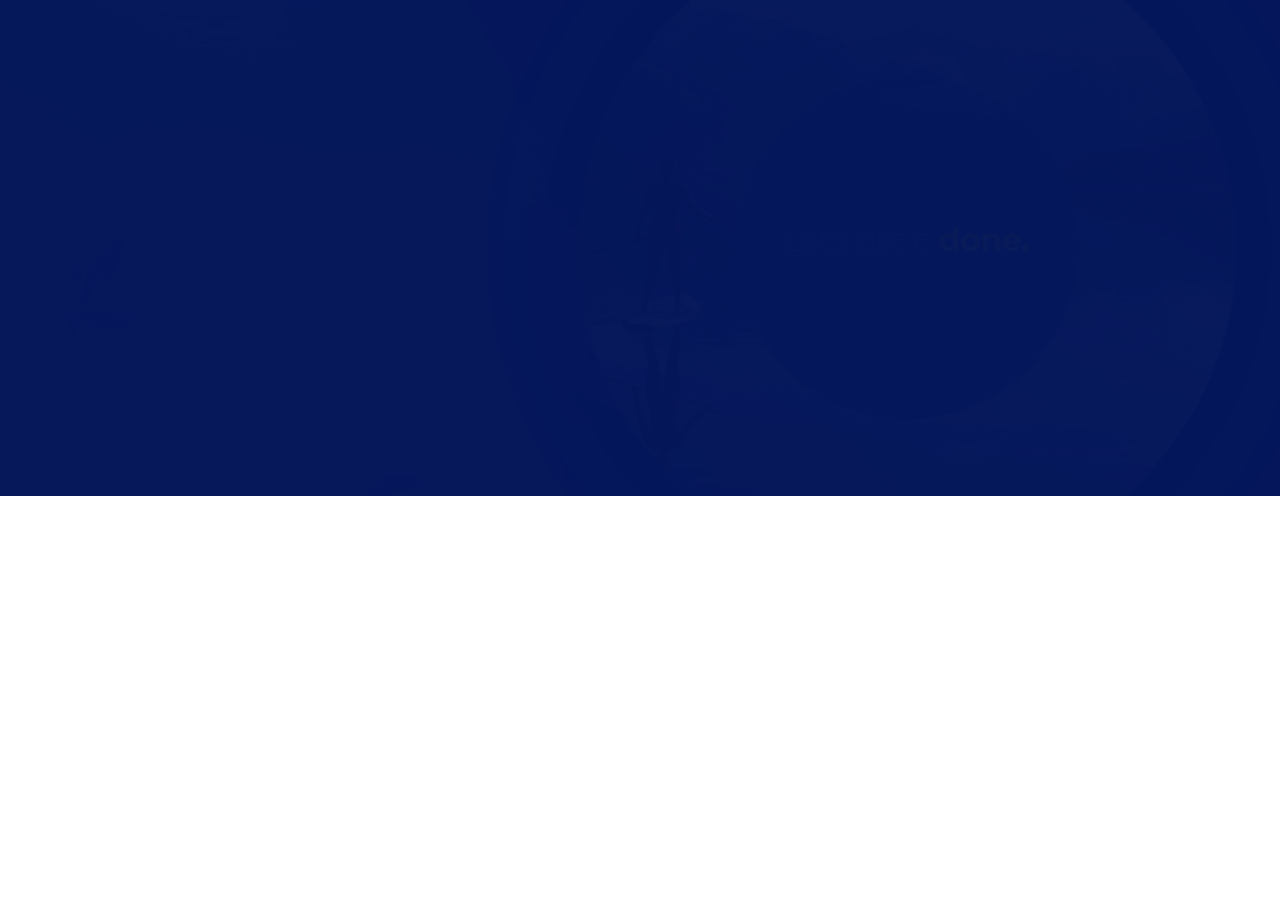
==== about_slider.html @ 2b71dadb "refactor(about): added about slider" ====
<!DOCTYPE html>
	<!--[if lt IE 7]>      <html class="no-js lt-ie9 lt-ie8 lt-ie7"> <![endif]-->
	<!--[if IE 7]>         <html class="no-js lt-ie9 lt-ie8"> <![endif]-->
	<!--[if IE 8]>         <html class="no-js lt-ie9"> <![endif]-->
	<!--[if gt IE 8]><!--> <html class="no-js"> <!--<![endif]-->

	<head>
		<meta charset="utf-8">
		<meta http-equiv="X-UA-Compatible" content="IE=edge">
		<title>About - Slider Revolution</title>
		<meta name="description" content="Slider Revolution Example" />
		<meta name="keywords" content="fullscreen image, grid layout, flexbox grid, transition" />
		<meta name="author" content="ThemePunch" />
		<meta name="viewport" content="width=device-width, initial-scale=1">

		<!-- LOAD JQUERY LIBRARY -->
		<script type="text/javascript" src="https://ajax.googleapis.com/ajax/libs/jquery/1.11.1/jquery.js"></script>

                <!-- LOADING FONTS AND ICONS -->
        <link href="http://fonts.googleapis.com/css?family=Montserrat:800%2C200%2C400%2C600" rel="stylesheet" property="stylesheet" type="text/css" media="all">


		<link rel="stylesheet" type="text/css" href="fonts/pe-icon-7-stroke/css/pe-icon-7-stroke.css">
		<link rel="stylesheet" type="text/css" href="fonts/font-awesome/css/font-awesome.css">

		<!-- REVOLUTION STYLE SHEETS -->
		<link rel="stylesheet" type="text/css" href="css/settings.css">
		<!-- REVOLUTION LAYERS STYLES -->
<style></style>
<style type="text/css">	#rev_slider_5_1_wrapper .tp-loader.spinner2{ background-color: #FFFFFF !important; } </style>

        <!-- ADD-ONS CSS FILES -->
        
        <!-- ADD-ONS JS FILES -->
        
        <!-- REVOLUTION JS FILES -->
		<script type="text/javascript" src="js/jquery.themepunch.tools.min.js"></script>
		<script type="text/javascript" src="js/jquery.themepunch.revolution.min.js"></script>

        
        <!-- SLIDER REVOLUTION 5.0 EXTENSIONS  (Load Extensions only on Local File Systems !  The following part can be removed on Server for On Demand Loading) -->
		<script type="text/javascript" src="js/extensions/revolution.extension.actions.min.js"></script>
		<script type="text/javascript" src="js/extensions/revolution.extension.carousel.min.js"></script>
		<script type="text/javascript" src="js/extensions/revolution.extension.kenburn.min.js"></script>
		<script type="text/javascript" src="js/extensions/revolution.extension.layeranimation.min.js"></script>
		<script type="text/javascript" src="js/extensions/revolution.extension.migration.min.js"></script>
		<script type="text/javascript" src="js/extensions/revolution.extension.navigation.min.js"></script>
		<script type="text/javascript" src="js/extensions/revolution.extension.parallax.min.js"></script>
		<script type="text/javascript" src="js/extensions/revolution.extension.slideanims.min.js"></script>
		<script type="text/javascript" src="js/extensions/revolution.extension.video.min.js"></script>


        <script type="text/javascript">function setREVStartSize(e){                                    
			try{ e.c=jQuery(e.c);var i=jQuery(window).width(),t=9999,r=0,n=0,l=0,f=0,s=0,h=0;
				if(e.responsiveLevels&&(jQuery.each(e.responsiveLevels,function(e,f){f>i&&(t=r=f,l=e),i>f&&f>r&&(r=f,n=e)}),t>r&&(l=n)),f=e.gridheight[l]||e.gridheight[0]||e.gridheight,s=e.gridwidth[l]||e.gridwidth[0]||e.gridwidth,h=i/s,h=h>1?1:h,f=Math.round(h*f),"fullscreen"==e.sliderLayout){var u=(e.c.width(),jQuery(window).height());if(void 0!=e.fullScreenOffsetContainer){var c=e.fullScreenOffsetContainer.split(",");if (c) jQuery.each(c,function(e,i){u=jQuery(i).length>0?u-jQuery(i).outerHeight(!0):u}),e.fullScreenOffset.split("%").length>1&&void 0!=e.fullScreenOffset&&e.fullScreenOffset.length>0?u-=jQuery(window).height()*parseInt(e.fullScreenOffset,0)/100:void 0!=e.fullScreenOffset&&e.fullScreenOffset.length>0&&(u-=parseInt(e.fullScreenOffset,0))}f=u}else void 0!=e.minHeight&&f<e.minHeight&&(f=e.minHeight);e.c.closest(".rev_slider_wrapper").css({height:f})                    
			}catch(d){console.log("Failure at Presize of Slider:"+d)}                        
		};</script>
	</head>

	<body style="margin: 0; padding: 0">
			

<div id="rev_slider_5_1_wrapper" class="rev_slider_wrapper fullwidthbanner-container" data-alias="about" data-source="gallery" style="margin:0px auto;background:#061556;padding:0px;margin-top:0px;margin-bottom:0px;">
<!-- START REVOLUTION SLIDER 5.4.8.1 fullwidth mode -->
	<div id="rev_slider_5_1" class="rev_slider fullwidthabanner" style="display:none;" data-version="5.4.8.1">
<ul>	<!-- SLIDE  -->
    <li data-index="rs-31" data-transition="fade" data-slotamount="default" data-hideafterloop="0" data-hideslideonmobile="off"  data-easein="default" data-easeout="default" data-masterspeed="default"  data-delay="8710"  data-rotate="0"  data-saveperformance="off"  data-title="Slide" data-param1="" data-param2="" data-param3="" data-param4="" data-param5="" data-param6="" data-param7="" data-param8="" data-param9="" data-param10="" data-description="">
		<!-- MAIN IMAGE -->
        <img src="assets/1d2ef-BlueBackground_02.jpg"  alt=""  data-bgposition="center center" data-bgfit="cover" data-bgrepeat="no-repeat" class="rev-slidebg" data-no-retina>
		<!-- LAYERS -->

		<!-- LAYER NR. 1 -->
		<div class="tp-caption  " 
			 id="slide-31-layer-13" 
			 data-x="right" data-hoffset="-260" 
			 data-y="center" data-voffset="" 
						data-width="['none','none','none','none']"
			data-height="['none','none','none','none']"
 
            data-type="image" 
			data-basealign="slide" 
			data-responsive_offset="on" 
			data-responsive="off"
            data-frames='[{"delay":10,"speed":1500,"frame":"0","from":"z:0;rX:0;rY:0;rZ:0;sX:0.9;sY:0.9;skX:0;skY:0;opacity:0;","to":"o:1;","ease":"Power3.easeInOut"},{"delay":"wait","speed":300,"frame":"999","to":"opacity:0;","ease":"Power3.easeInOut"}]'
            data-textAlign="['inherit','inherit','inherit','inherit']"
            data-paddingtop="[0,0,0,0]"
            data-paddingright="[0,0,0,0]"
            data-paddingbottom="[0,0,0,0]"
            data-paddingleft="[0,0,0,0]"

            style="z-index: 5;"><img src="assets/0f2c6-Slider_ContentAbout01.png" alt="" data-ww="90%" data-hh="auto" data-no-retina> </div>

		<!-- LAYER NR. 2 -->
		<p class="tp-caption  " 
			 id="slide-31-layer-1" 
			 data-x="86" 
			 data-y="center" data-voffset="-70" 
						data-width="['725','407','380','560']"
			data-height="['auto','auto','auto','auto']"
 
            data-type="text" 
			data-responsive_offset="on" 

            data-frames='[{"delay":810,"speed":600,"frame":"0","from":"x:-50px;opacity:0;","to":"o:1;","ease":"Power3.easeInOut"},{"delay":"wait","speed":300,"frame":"999","to":"opacity:0;","ease":"Power3.easeInOut"}]'
            data-textAlign="['left','left','left','left']"
            data-paddingtop="[0,0,0,0]"
            data-paddingright="[0,0,0,0]"
            data-paddingbottom="[0,0,0,0]"
            data-paddingleft="[0,0,0,0]"

            style="z-index: 6; min-width: 725px; max-width: 725px; white-space: normal; font-size: 65px; line-height: 80px; font-weight: 800; color: #ffffff; letter-spacing: -3px;font-family:Montserrat;">About us </p>

		<!-- LAYER NR. 3 -->
		<p class="tp-caption  " 
			 id="slide-31-layer-7" 
			 data-x="87" 
			 data-y="center" data-voffset="70" 
						data-width="['632','407','316','394']"
			data-height="['114','auto','auto','auto']"
 
            data-type="text" 
			data-responsive_offset="on" 

            data-frames='[{"delay":1020,"speed":600,"frame":"0","from":"x:-50px;opacity:0;","to":"o:1;","ease":"Power3.easeInOut"},{"delay":"wait","speed":300,"frame":"999","to":"opacity:0;","ease":"Power3.easeInOut"}]'
            data-textAlign="['left','left','left','left']"
            data-paddingtop="[0,0,0,0]"
            data-paddingright="[0,0,0,0]"
            data-paddingbottom="[0,0,0,0]"
            data-paddingleft="[0,0,0,0]"

            style="z-index: 7; min-width: 632px; max-width: 632px; max-width: 114px; max-width: 114px; white-space: normal; font-size: 30px; line-height: 38px; font-weight: 400; color: #ffffff; letter-spacing: -1px;font-family:Montserrat;">We’re a leading second tier bank and a subsidiary of The Bidvest Group Limited.  </p>

		<!-- LAYER NR. 4 -->
		<div class="tp-caption tp-shape tp-shapewrapper  tp-resizeme" 
			 id="slide-31-layer-9" 
			 data-x="89" 
			 data-y="center" data-voffset="134" 
						data-width="['60']"
			data-height="['4']"
 
            data-type="shape" 
			data-responsive_offset="on" 

            data-frames='[{"delay":850,"speed":300,"frame":"0","from":"opacity:0;","to":"o:1;","ease":"Power3.easeInOut"},{"delay":"wait","speed":300,"frame":"999","to":"opacity:0;","ease":"Power3.easeInOut"}]'
            data-textAlign="['inherit','inherit','inherit','inherit']"
            data-paddingtop="[0,0,0,0]"
            data-paddingright="[0,0,0,0]"
            data-paddingbottom="[0,0,0,0]"
            data-paddingleft="[0,0,0,0]"

            style="z-index: 8;background-color:rgb(255,255,255);border-radius:5px 5px 5px 5px;"> </div>

		<!-- LAYER NR. 5 -->
		<p class="tp-caption  " 
			 id="slide-31-layer-10" 
			 data-x="89" 
			 data-y="center" data-voffset="227" 
						data-width="['542','407','316','394']"
			data-height="['112','auto','auto','auto']"
 
            data-type="text" 
			data-responsive_offset="on" 

            data-frames='[{"delay":1360,"speed":600,"frame":"0","from":"x:-50px;opacity:0;","to":"o:1;","ease":"Power3.easeInOut"},{"delay":"wait","speed":300,"frame":"999","to":"opacity:0;","ease":"Power3.easeInOut"}]'
            data-textAlign="['left','left','left','left']"
            data-paddingtop="[0,0,0,0]"
            data-paddingright="[0,0,0,0]"
            data-paddingbottom="[0,0,0,0]"
            data-paddingleft="[0,0,0,0]"

            style="z-index: 9; min-width: 542px; max-width: 542px; max-width: 112px; max-width: 112px; white-space: normal; font-size: 16px; line-height: 30px; font-weight: 600; color: rgba(255,255,255,0.49); letter-spacing: -1px;font-family:Montserrat;">Our strategy includes diversifying a historically forex and fleet focused customer base to one of business and personal banking services. </p>
	</li>
</ul>
<div class="tp-bannertimer tp-bottom" style="height: 5px; background: rgba(255,255,255,0.19);"></div>	</div>
</div><!-- END REVOLUTION SLIDER -->
		<script type="text/javascript">
			            var revapi5,
			tpj;
(function() {
    if (!/loaded|interactive|complete/.test(document.readyState)) document.addEventListener("DOMContentLoaded",onLoad); else onLoad();

    function onLoad() {
        if (tpj===undefined) { tpj = jQuery; if("off" == "on") tpj.noConflict();}
				if(tpj("#rev_slider_5_1").revolution == undefined){
					revslider_showDoubleJqueryError("#rev_slider_5_1");
				}else{
					revapi5 = tpj("#rev_slider_5_1").show().revolution({
						sliderType:"standard",
jsFileLocation:"//localhost/bidvest_dev/revslider-standalone/revslider/public/assets/js/",
						sliderLayout:"fullwidth",
						dottedOverlay:"none",
						delay:9000,
						navigation: {
							onHoverStop:"off",
						},
						visibilityLevels:[1240,1024,778,480],
						gridwidth:1728,
						gridheight:670,
						lazyType:"none",
						shadow:0,
						spinner:"spinner2",
						stopLoop:"off",
						stopAfterLoops:-1,
						stopAtSlide:-1,
						shuffle:"off",
						autoHeight:"off",
						hideThumbsOnMobile:"off",
						hideSliderAtLimit:0,
						hideCaptionAtLimit:0,
						hideAllCaptionAtLilmit:0,
						debugMode:false,
						fallbacks: {
							simplifyAll:"off",
							nextSlideOnWindowFocus:"off",
							disableFocusListener:false,
						}
					});
    }; /* END OF revapi call */
     }; /* END OF ON LOAD FUNCTION */
}()); /* END OF WRAPPING FUNCTION */
		</script>
		

	    </body>
</html>
---- fonts/pe-icon-7-stroke/css/pe-icon-7-stroke.css ----
@font-face {
	font-family: 'Pe-icon-7-stroke';
	src:url('../fonts/Pe-icon-7-stroke.eot?d7yf1v');
	src:url('../fonts/Pe-icon-7-stroke.eot?#iefixd7yf1v') format('embedded-opentype'),
		url('../fonts/Pe-icon-7-stroke.woff?d7yf1v') format('woff'),
		url('../fonts/Pe-icon-7-stroke.ttf?d7yf1v') format('truetype'),
		url('../fonts/Pe-icon-7-stroke.svg?d7yf1v#Pe-icon-7-stroke') format('svg');
	font-weight: normal;
	font-style: normal;
}

[class^="pe-7s-"], [class*=" pe-7s-"] {
	display: inline-block;
	font-family: 'Pe-icon-7-stroke';
	speak: none;
	font-style: normal;
	font-weight: normal;
	font-variant: normal;
	text-transform: none;
	line-height: 1;

	/* Better Font Rendering =========== */
	-webkit-font-smoothing: antialiased;
	-moz-osx-font-smoothing: grayscale;
}

.pe-7s-album:before {
	content: "\e6aa";
}
.pe-7s-arc:before {
	content: "\e6ab";
}
.pe-7s-back-2:before {
	content: "\e6ac";
}
.pe-7s-bandaid:before {
	content: "\e6ad";
}
.pe-7s-car:before {
	content: "\e6ae";
}
.pe-7s-diamond:before {
	content: "\e6af";
}
.pe-7s-door-lock:before {
	content: "\e6b0";
}
.pe-7s-eyedropper:before {
	content: "\e6b1";
}
.pe-7s-female:before {
	content: "\e6b2";
}
.pe-7s-gym:before {
	content: "\e6b3";
}
.pe-7s-hammer:before {
	content: "\e6b4";
}
.pe-7s-headphones:before {
	content: "\e6b5";
}
.pe-7s-helm:before {
	content: "\e6b6";
}
.pe-7s-hourglass:before {
	content: "\e6b7";
}
.pe-7s-leaf:before {
	content: "\e6b8";
}
.pe-7s-magic-wand:before {
	content: "\e6b9";
}
.pe-7s-male:before {
	content: "\e6ba";
}
.pe-7s-map-2:before {
	content: "\e6bb";
}
.pe-7s-next-2:before {
	content: "\e6bc";
}
.pe-7s-paint-bucket:before {
	content: "\e6bd";
}
.pe-7s-pendrive:before {
	content: "\e6be";
}
.pe-7s-photo:before {
	content: "\e6bf";
}
.pe-7s-piggy:before {
	content: "\e6c0";
}
.pe-7s-plugin:before {
	content: "\e6c1";
}
.pe-7s-refresh-2:before {
	content: "\e6c2";
}
.pe-7s-rocket:before {
	content: "\e6c3";
}
.pe-7s-settings:before {
	content: "\e6c4";
}
.pe-7s-shield:before {
	content: "\e6c5";
}
.pe-7s-smile:before {
	content: "\e6c6";
}
.pe-7s-usb:before {
	content: "\e6c7";
}
.pe-7s-vector:before {
	content: "\e6c8";
}
.pe-7s-wine:before {
	content: "\e6c9";
}
.pe-7s-cloud-upload:before {
	content: "\e68a";
}
.pe-7s-cash:before {
	content: "\e68c";
}
.pe-7s-close:before {
	content: "\e680";
}
.pe-7s-bluetooth:before {
	content: "\e68d";
}
.pe-7s-cloud-download:before {
	content: "\e68b";
}
.pe-7s-way:before {
	content: "\e68e";
}
.pe-7s-close-circle:before {
	content: "\e681";
}
.pe-7s-id:before {
	content: "\e68f";
}
.pe-7s-angle-up:before {
	content: "\e682";
}
.pe-7s-wristwatch:before {
	content: "\e690";
}
.pe-7s-angle-up-circle:before {
	content: "\e683";
}
.pe-7s-world:before {
	content: "\e691";
}
.pe-7s-angle-right:before {
	content: "\e684";
}
.pe-7s-volume:before {
	content: "\e692";
}
.pe-7s-angle-right-circle:before {
	content: "\e685";
}
.pe-7s-users:before {
	content: "\e693";
}
.pe-7s-angle-left:before {
	content: "\e686";
}
.pe-7s-user-female:before {
	content: "\e694";
}
.pe-7s-angle-left-circle:before {
	content: "\e687";
}
.pe-7s-up-arrow:before {
	content: "\e695";
}
.pe-7s-angle-down:before {
	content: "\e688";
}
.pe-7s-switch:before {
	content: "\e696";
}
.pe-7s-angle-down-circle:before {
	content: "\e689";
}
.pe-7s-scissors:before {
	content: "\e697";
}
.pe-7s-wallet:before {
	content: "\e600";
}
.pe-7s-safe:before {
	content: "\e698";
}
.pe-7s-volume2:before {
	content: "\e601";
}
.pe-7s-volume1:before {
	content: "\e602";
}
.pe-7s-voicemail:before {
	content: "\e603";
}
.pe-7s-video:before {
	content: "\e604";
}
.pe-7s-user:before {
	content: "\e605";
}
.pe-7s-upload:before {
	content: "\e606";
}
.pe-7s-unlock:before {
	content: "\e607";
}
.pe-7s-umbrella:before {
	content: "\e608";
}
.pe-7s-trash:before {
	content: "\e609";
}
.pe-7s-tools:before {
	content: "\e60a";
}
.pe-7s-timer:before {
	content: "\e60b";
}
.pe-7s-ticket:before {
	content: "\e60c";
}
.pe-7s-target:before {
	content: "\e60d";
}
.pe-7s-sun:before {
	content: "\e60e";
}
.pe-7s-study:before {
	content: "\e60f";
}
.pe-7s-stopwatch:before {
	content: "\e610";
}
.pe-7s-star:before {
	content: "\e611";
}
.pe-7s-speaker:before {
	content: "\e612";
}
.pe-7s-signal:before {
	content: "\e613";
}
.pe-7s-shuffle:before {
	content: "\e614";
}
.pe-7s-shopbag:before {
	content: "\e615";
}
.pe-7s-share:before {
	content: "\e616";
}
.pe-7s-server:before {
	content: "\e617";
}
.pe-7s-search:before {
	content: "\e618";
}
.pe-7s-film:before {
	content: "\e6a5";
}
.pe-7s-science:before {
	content: "\e619";
}
.pe-7s-disk:before {
	content: "\e6a6";
}
.pe-7s-ribbon:before {
	content: "\e61a";
}
.pe-7s-repeat:before {
	content: "\e61b";
}
.pe-7s-refresh:before {
	content: "\e61c";
}
.pe-7s-add-user:before {
	content: "\e6a9";
}
.pe-7s-refresh-cloud:before {
	content: "\e61d";
}
.pe-7s-paperclip:before {
	content: "\e69c";
}
.pe-7s-radio:before {
	content: "\e61e";
}
.pe-7s-note2:before {
	content: "\e69d";
}
.pe-7s-print:before {
	content: "\e61f";
}
.pe-7s-network:before {
	content: "\e69e";
}
.pe-7s-prev:before {
	content: "\e620";
}
.pe-7s-mute:before {
	content: "\e69f";
}
.pe-7s-power:before {
	content: "\e621";
}
.pe-7s-medal:before {
	content: "\e6a0";
}
.pe-7s-portfolio:before {
	content: "\e622";
}
.pe-7s-like2:before {
	content: "\e6a1";
}
.pe-7s-plus:before {
	content: "\e623";
}
.pe-7s-left-arrow:before {
	content: "\e6a2";
}
.pe-7s-play:before {
	content: "\e624";
}
.pe-7s-key:before {
	content: "\e6a3";
}
.pe-7s-plane:before {
	content: "\e625";
}
.pe-7s-joy:before {
	content: "\e6a4";
}
.pe-7s-photo-gallery:before {
	content: "\e626";
}
.pe-7s-pin:before {
	content: "\e69b";
}
.pe-7s-phone:before {
	content: "\e627";
}
.pe-7s-plug:before {
	content: "\e69a";
}
.pe-7s-pen:before {
	content: "\e628";
}
.pe-7s-right-arrow:before {
	content: "\e699";
}
.pe-7s-paper-plane:before {
	content: "\e629";
}
.pe-7s-delete-user:before {
	content: "\e6a7";
}
.pe-7s-paint:before {
	content: "\e62a";
}
.pe-7s-bottom-arrow:before {
	content: "\e6a8";
}
.pe-7s-notebook:before {
	content: "\e62b";
}
.pe-7s-note:before {
	content: "\e62c";
}
.pe-7s-next:before {
	content: "\e62d";
}
.pe-7s-news-paper:before {
	content: "\e62e";
}
.pe-7s-musiclist:before {
	content: "\e62f";
}
.pe-7s-music:before {
	content: "\e630";
}
.pe-7s-mouse:before {
	content: "\e631";
}
.pe-7s-more:before {
	content: "\e632";
}
.pe-7s-moon:before {
	content: "\e633";
}
.pe-7s-monitor:before {
	content: "\e634";
}
.pe-7s-micro:before {
	content: "\e635";
}
.pe-7s-menu:before {
	content: "\e636";
}
.pe-7s-map:before {
	content: "\e637";
}
.pe-7s-map-marker:before {
	content: "\e638";
}
.pe-7s-mail:before {
	content: "\e639";
}
.pe-7s-mail-open:before {
	content: "\e63a";
}
.pe-7s-mail-open-file:before {
	content: "\e63b";
}
.pe-7s-magnet:before {
	content: "\e63c";
}
.pe-7s-loop:before {
	content: "\e63d";
}
.pe-7s-look:before {
	content: "\e63e";
}
.pe-7s-lock:before {
	content: "\e63f";
}
.pe-7s-lintern:before {
	content: "\e640";
}
.pe-7s-link:before {
	content: "\e641";
}
.pe-7s-like:before {
	content: "\e642";
}
.pe-7s-light:before {
	content: "\e643";
}
.pe-7s-less:before {
	content: "\e644";
}
.pe-7s-keypad:before {
	content: "\e645";
}
.pe-7s-junk:before {
	content: "\e646";
}
.pe-7s-info:before {
	content: "\e647";
}
.pe-7s-home:before {
	content: "\e648";
}
.pe-7s-help2:before {
	content: "\e649";
}
.pe-7s-help1:before {
	content: "\e64a";
}
.pe-7s-graph3:before {
	content: "\e64b";
}
.pe-7s-graph2:before {
	content: "\e64c";
}
.pe-7s-graph1:before {
	content: "\e64d";
}
.pe-7s-graph:before {
	content: "\e64e";
}
.pe-7s-global:before {
	content: "\e64f";
}
.pe-7s-gleam:before {
	content: "\e650";
}
.pe-7s-glasses:before {
	content: "\e651";
}
.pe-7s-gift:before {
	content: "\e652";
}
.pe-7s-folder:before {
	content: "\e653";
}
.pe-7s-flag:before {
	content: "\e654";
}
.pe-7s-filter:before {
	content: "\e655";
}
.pe-7s-file:before {
	content: "\e656";
}
.pe-7s-expand1:before {
	content: "\e657";
}
.pe-7s-exapnd2:before {
	content: "\e658";
}
.pe-7s-edit:before {
	content: "\e659";
}
.pe-7s-drop:before {
	content: "\e65a";
}
.pe-7s-drawer:before {
	content: "\e65b";
}
.pe-7s-download:before {
	content: "\e65c";
}
.pe-7s-display2:before {
	content: "\e65d";
}
.pe-7s-display1:before {
	content: "\e65e";
}
.pe-7s-diskette:before {
	content: "\e65f";
}
.pe-7s-date:before {
	content: "\e660";
}
.pe-7s-cup:before {
	content: "\e661";
}
.pe-7s-culture:before {
	content: "\e662";
}
.pe-7s-crop:before {
	content: "\e663";
}
.pe-7s-credit:before {
	content: "\e664";
}
.pe-7s-copy-file:before {
	content: "\e665";
}
.pe-7s-config:before {
	content: "\e666";
}
.pe-7s-compass:before {
	content: "\e667";
}
.pe-7s-comment:before {
	content: "\e668";
}
.pe-7s-coffee:before {
	content: "\e669";
}
.pe-7s-cloud:before {
	content: "\e66a";
}
.pe-7s-clock:before {
	content: "\e66b";
}
.pe-7s-check:before {
	content: "\e66c";
}
.pe-7s-chat:before {
	content: "\e66d";
}
.pe-7s-cart:before {
	content: "\e66e";
}
.pe-7s-camera:before {
	content: "\e66f";
}
.pe-7s-call:before {
	content: "\e670";
}
.pe-7s-calculator:before {
	content: "\e671";
}
.pe-7s-browser:before {
	content: "\e672";
}
.pe-7s-box2:before {
	content: "\e673";
}
.pe-7s-box1:before {
	content: "\e674";
}
.pe-7s-bookmarks:before {
	content: "\e675";
}
.pe-7s-bicycle:before {
	content: "\e676";
}
.pe-7s-bell:before {
	content: "\e677";
}
.pe-7s-battery:before {
	content: "\e678";
}
.pe-7s-ball:before {
	content: "\e679";
}
.pe-7s-back:before {
	content: "\e67a";
}
.pe-7s-attention:before {
	content: "\e67b";
}
.pe-7s-anchor:before {
	content: "\e67c";
}
.pe-7s-albums:before {
	content: "\e67d";
}
.pe-7s-alarm:before {
	content: "\e67e";
}
.pe-7s-airplay:before {
	content: "\e67f";
}
---- css/settings.css ----
/*-----------------------------------------------------------------------------

-	Revolution Slider 5.0 Default Style Settings -

Screen Stylesheet

version:   	5.4.5
date:      	15/05/17
author:		themepunch
email:     	info@themepunch.com
website:   	http://www.themepunch.com
-----------------------------------------------------------------------------*/

#debungcontrolls {
	z-index:100000;
	position:fixed;
	bottom:0px; width:100%;
	height:auto;
	background:rgba(0,0,0,0.6);
	padding:10px;
	box-sizing: border-box;
}

.debugtimeline {
	width:100%;
	height:10px;
	position:relative;
	display:block;
	margin-bottom:3px;	
	display:none;
	white-space: nowrap;	
	box-sizing: border-box;
}

.debugtimeline:hover {
	height:15px;

}

.the_timeline_tester {
	background:#e74c3c;
	position:absolute;
	top:0px;
	left:0px;
	height:100%;
	width:0;	
}

.rs-go-fullscreen {
	position:fixed !important;
	width:100% !important;
	height:100% !important;
	top:0px !important;
	left:0px !important;
	z-index:9999999 !important;
	background:#ffffff !important;
}


.debugtimeline.tl_slide .the_timeline_tester {
	background:#f39c12;	
}

.debugtimeline.tl_frame .the_timeline_tester {
	background:#3498db;	
}

.debugtimline_txt {
	color:#fff;
	font-weight: 400;
	font-size:7px;
	position:absolute;	
	left:10px;
	top:0px;
	white-space: nowrap;
	line-height: 10px;
}


.rtl {	direction: rtl;}
@font-face {
  font-family: 'revicons';
  src: url('../fonts/revicons/revicons.eot?5510888');
  src: url('../fonts/revicons/revicons.eot?5510888#iefix') format('embedded-opentype'),
       url('../fonts/revicons/revicons.woff?5510888') format('woff'),
       url('../fonts/revicons/revicons.ttf?5510888') format('truetype'),
       url('../fonts/revicons/revicons.svg?5510888#revicons') format('svg');
  font-weight: normal;
  font-style: normal;
}

 [class^="revicon-"]:before, [class*=" revicon-"]:before {
  font-family: "revicons";
  font-style: normal;
  font-weight: normal;
  speak: none;
  display: inline-block;
  text-decoration: inherit;
  width: 1em;
  margin-right: .2em;
  text-align: center; 

  /* For safety - reset parent styles, that can break glyph codes*/
  font-variant: normal;
  text-transform: none;

  /* fix buttons height, for twitter bootstrap */
  line-height: 1em;

  /* Animation center compensation - margins should be symmetric */
  /* remove if not needed */
  margin-left: .2em;

  /* you can be more comfortable with increased icons size */
  /* font-size: 120%; */

  /* Uncomment for 3D effect */
  /* text-shadow: 1px 1px 1px rgba(127, 127, 127, 0.3); */
}

.revicon-search-1:before { content: '\e802'; } /* '' */
.revicon-pencil-1:before { content: '\e831'; } /* '' */
.revicon-picture-1:before { content: '\e803'; } /* '' */
.revicon-cancel:before { content: '\e80a'; } /* '' */
.revicon-info-circled:before { content: '\e80f'; } /* '' */
.revicon-trash:before { content: '\e801'; } /* '' */
.revicon-left-dir:before { content: '\e817'; } /* '' */
.revicon-right-dir:before { content: '\e818'; } /* '' */
.revicon-down-open:before { content: '\e83b'; } /* '' */
.revicon-left-open:before { content: '\e819'; } /* '' */
.revicon-right-open:before { content: '\e81a'; } /* '' */
.revicon-angle-left:before { content: '\e820'; } /* '' */
.revicon-angle-right:before { content: '\e81d'; } /* '' */
.revicon-left-big:before { content: '\e81f'; } /* '' */
.revicon-right-big:before { content: '\e81e'; } /* '' */
.revicon-magic:before { content: '\e807'; } /* '' */
.revicon-picture:before { content: '\e800'; } /* '' */
.revicon-export:before { content: '\e80b'; } /* '' */
.revicon-cog:before { content: '\e832'; } /* '' */
.revicon-login:before { content: '\e833'; } /* '' */
.revicon-logout:before { content: '\e834'; } /* '' */
.revicon-video:before { content: '\e805'; } /* '' */
.revicon-arrow-combo:before { content: '\e827'; } /* '' */
.revicon-left-open-1:before { content: '\e82a'; } /* '' */
.revicon-right-open-1:before { content: '\e82b'; } /* '' */
.revicon-left-open-mini:before { content: '\e822'; } /* '' */
.revicon-right-open-mini:before { content: '\e823'; } /* '' */
.revicon-left-open-big:before { content: '\e824'; } /* '' */
.revicon-right-open-big:before { content: '\e825'; } /* '' */
.revicon-left:before { content: '\e836'; } /* '' */
.revicon-right:before { content: '\e826'; } /* '' */
.revicon-ccw:before { content: '\e808'; } /* '' */
.revicon-arrows-ccw:before { content: '\e806'; } /* '' */
.revicon-palette:before { content: '\e829'; } /* '' */
.revicon-list-add:before { content: '\e80c'; } /* '' */
.revicon-doc:before { content: '\e809'; } /* '' */
.revicon-left-open-outline:before { content: '\e82e'; } /* '' */
.revicon-left-open-2:before { content: '\e82c'; } /* '' */
.revicon-right-open-outline:before { content: '\e82f'; } /* '' */
.revicon-right-open-2:before { content: '\e82d'; } /* '' */
.revicon-equalizer:before { content: '\e83a'; } /* '' */
.revicon-layers-alt:before { content: '\e804'; } /* '' */
.revicon-popup:before { content: '\e828'; } /* '' */

							

/******************************
	-	BASIC STYLES		-
******************************/

.rev_slider_wrapper{
	position:relative;
	z-index: 0;
	width:100%;
}

.rev_slider{
	position:relative;
	overflow:visible;
}

.entry-content .rev_slider a,
.rev_slider a { box-shadow: none; }

.tp-overflow-hidden { 	overflow:hidden !important;}
.group_ov_hidden 	{	overflow:hidden}

.tp-simpleresponsive img,
.rev_slider img{
	max-width:none !important;	
	transition: none;
	margin:0px;
	padding:0px;
	border:none;
}

.rev_slider .no-slides-text{
	font-weight:bold;
	text-align:center;
	padding-top:80px;
}

.rev_slider >ul,
.rev_slider_wrapper >ul,
.tp-revslider-mainul >li,
.rev_slider >ul >li,
.rev_slider >ul >li:before,
.tp-revslider-mainul >li:before,
.tp-simpleresponsive >ul,
.tp-simpleresponsive >ul >li,
.tp-simpleresponsive >ul >li:before,
.tp-revslider-mainul >li,
.tp-simpleresponsive >ul >li{
	list-style:none !important;
	position:absolute;	
	margin:0px !important;
	padding:0px !important;
	overflow-x: visible;
	overflow-y: visible;
	list-style-type: none !important;
	background-image:none;
	background-position:0px 0px;
	text-indent: 0em;
	top:0px;left:0px;
}


.tp-revslider-mainul >li,
.rev_slider >ul >li,
.rev_slider >ul >li:before,
.tp-revslider-mainul >li:before,
.tp-simpleresponsive >ul >li,
.tp-simpleresponsive >ul >li:before,
.tp-revslider-mainul >li,
.tp-simpleresponsive >ul >li { 
	visibility:hidden; 
}

.tp-revslider-slidesli,
.tp-revslider-mainul	{	
	padding:0 !important; 
	margin:0 !important; 
	list-style:none !important;
}

.rev_slider li.tp-revslider-slidesli {
    position: absolute !important;
}


.tp-caption .rs-untoggled-content { display:block;}
.tp-caption .rs-toggled-content { display:none;}

.rs-toggle-content-active.tp-caption .rs-toggled-content { display:block;}
.rs-toggle-content-active.tp-caption .rs-untoggled-content { display:none;}

.rev_slider .tp-caption,
.rev_slider .caption 	{ 
	position:relative;  
	visibility:hidden; 
	white-space: nowrap;
	display: block;	
	-webkit-font-smoothing: antialiased !important;
	z-index:1;
}

.rev_slider .tp-caption,
.rev_slider .caption,
.tp-simpleresponsive img {
	-moz-user-select: none;
    -khtml-user-select: none;
    -webkit-user-select: none;
    -o-user-select: none;
}

.rev_slider .tp-mask-wrap .tp-caption,
.rev_slider .tp-mask-wrap *:last-child,
.wpb_text_column .rev_slider .tp-mask-wrap .tp-caption,
.wpb_text_column .rev_slider .tp-mask-wrap *:last-child{
	margin-bottom:0;

}

.tp-svg-layer svg {	width:100%; height:100%;position: relative;vertical-align: top}

	
/* CAROUSEL FUNCTIONS */
.tp-carousel-wrapper {
	cursor:url(openhand.cur), move;
}
.tp-carousel-wrapper.dragged {
	cursor:url(closedhand.cur), move;
}

/* ADDED FOR SLIDELINK MANAGEMENT */
.tp_inner_padding {	
	box-sizing:border-box;	
	max-height:none !important;	
}


.tp-caption.tp-layer-selectable {
	-moz-user-select: all;
	-khtml-user-select: all;
	-webkit-user-select: all;
	-o-user-select: all;	
}

.tp-forcenotvisible,
.tp-hide-revslider,
.tp-caption.tp-hidden-caption,
.tp-parallax-wrap.tp-hidden-caption {	
	visibility:hidden !important; 
	display:none !important
}

.rev_slider embed,
.rev_slider iframe,
.rev_slider object,
.rev_slider audio,
.rev_slider video {
	max-width: none !important
}

.tp-element-background 	{	position:absolute; top:0px;left:0px; width:100%;height:100%;z-index:0;}

.tp-blockmask,
.tp-blockmask_in,
.tp-blockmask_out { position: absolute; top: 0px; left: 0px; width: 100%; height: 100%; background: #fff; z-index: 1000; transform: scaleX(0) scaleY(0);}

.tp-parallax-wrap { transform-style: preserve-3d }

/***********************************************************
	- 	ZONES / GOUP / ROW / COLUMN LAYERS AND HELPERS 	-
***********************************************************/
.rev_row_zone					{	position:absolute; width:100%;left:0px; box-sizing: border-box;min-height:50px; font-size:0px;}

.rev_row_zone_top 				{	top:0px;}
.rev_row_zone_middle 			{	top:50%; transform:translateY(-50%);}
.rev_row_zone_bottom 			{	bottom:0px;}

.rev_column .tp-parallax-wrap  { vertical-align: top }

.rev_slider .tp-caption.rev_row 	{
	display:table;
	position:relative;
	width:100% !important;
	table-layout: fixed;
	box-sizing: border-box;
	vertical-align: top;
	height:auto !important;
	font-size:0px;
}

.rev_column {	
	display: table-cell;
	position: relative;
	vertical-align: top;
	height: auto;
	box-sizing: border-box;	
	font-size:0px;
}

.rev_column_inner {
	box-sizing: border-box;
	display: block;
	position: relative;
	width:100% !important;
	height:auto !important;
	white-space: normal !important;
}

.rev_column_bg {
	width: 100%;
    height: 100%;
    position: absolute;
    top: 0px;
    left: 0px;
    z-index: 0;
    box-sizing: border-box;
    background-clip: content-box;
    border: 0px solid transparent;
}



.rev_column_inner .tp-parallax-wrap,
.rev_column_inner .tp-loop-wrap,
.rev_column_inner .tp-mask-wrap 			{	text-align: inherit; }
.rev_column_inner .tp-mask-wrap 			{	display: inline-block;}


.rev_column_inner .tp-parallax-wrap .tp-loop-wrap,
.rev_column_inner .tp-parallax-wrap .tp-mask-wrap,
.rev_column_inner .tp-parallax-wrap { position: relative !important; left:auto !important; top:auto !important; line-height: 0px;}

.rev_column_inner .tp-parallax-wrap .tp-loop-wrap,
.rev_column_inner .tp-parallax-wrap .tp-mask-wrap,
.rev_column_inner .tp-parallax-wrap,
.rev_column_inner .rev_layer_in_column { vertical-align: top; }

.rev_break_columns { display: block !important }
.rev_break_columns .tp-parallax-wrap.rev_column  { display:block !important; width:100% !important; }


/**********************************************
	-	FULLSCREEN AND FULLWIDHT CONTAINERS	-
**********************************************/


.fullscreen-container {	
	position:relative;
	padding:0;
}


.fullwidthbanner-container{
	position:relative;
	padding:0;
	overflow:hidden;
}

.fullwidthbanner-container .fullwidthabanner{
	width:100%;
	position:relative;
}



/*********************************
	-	SPECIAL TP CAPTIONS -
**********************************/

.tp-static-layers				{	
	position:absolute; z-index:101; top:0px;left:0px;
	/*pointer-events:none;*/

}

/* new static layers position option */
.tp-static-layers-back {	
	z-index:0;
}


.tp-caption .frontcorner		{
	width: 0;
	height: 0;
	border-left: 40px solid transparent;
	border-right: 0px solid transparent;
	border-top: 40px solid #00A8FF;
	position: absolute;left:-40px;top:0px;
}

.tp-caption .backcorner		{
	width: 0;
	height: 0;
	border-left: 0px solid transparent;
	border-right: 40px solid transparent;
	border-bottom: 40px solid #00A8FF;
	position: absolute;right:0px;top:0px;
}

.tp-caption .frontcornertop		{
	width: 0;
	height: 0;
	border-left: 40px solid transparent;
	border-right: 0px solid transparent;
	border-bottom: 40px solid #00A8FF;
	position: absolute;left:-40px;top:0px;
}

.tp-caption .backcornertop		{
	width: 0;
	height: 0;
	border-left: 0px solid transparent;
	border-right: 40px solid transparent;
	border-top: 40px solid #00A8FF;
	position: absolute;right:0px;top:0px;
}
									
.tp-layer-inner-rotation {	
	position: relative !important;
}		


/***********************************************
	-	SPECIAL ALTERNATIVE IMAGE SETTINGS	-
***********************************************/

img.tp-slider-alternative-image	{	
	width:100%; height:auto;
}


/******************************
	-	IE8 HACKS	-
*******************************/
.noFilterClass {
	filter:none !important;
}


/********************************
	-	FULLSCREEN VIDEO	-
*********************************/

.rs-background-video-layer 		{	position: absolute;top:0px;left:0px; width:100%;height:100%;visibility: hidden;z-index: 0;}

.tp-caption.coverscreenvideo	{	width:100%;height:100%;top:0px;left:0px;position:absolute;}
.caption.fullscreenvideo,
.tp-caption.fullscreenvideo		{	left:0px; top:0px; position:absolute;width:100%;height:100%}

.caption.fullscreenvideo iframe,
.caption.fullscreenvideo audio,
.caption.fullscreenvideo video,
.tp-caption.fullscreenvideo iframe,
.tp-caption.fullscreenvideo iframe audio,
.tp-caption.fullscreenvideo iframe video	{ width:100% !important; height:100% !important; display: none}

.fullcoveredvideo audio,
.fullscreenvideo audio
.fullcoveredvideo video,
.fullscreenvideo video				{	background: #000}

.fullcoveredvideo .tp-poster		{	background-position: center center;background-size: cover;width:100%;height:100%;top:0px;left:0px}


.videoisplaying .html5vid .tp-poster	{	display: none}

.tp-video-play-button					{	
	background:#000;
	background:rgba(0,0,0,0.3);										
	border-radius:5px;
	position: absolute;
	top: 50%;
	left: 50%;										
	color: #FFF;
	z-index: 3;
	margin-top: -25px;
	margin-left: -25px;
	line-height: 50px !important;
	text-align: center;
	cursor: pointer;
	width: 50px;
	height:50px;
	box-sizing: border-box;
	
	display: inline-block;	
	vertical-align: top;
	z-index: 4;
	opacity: 0;	
	transition:opacity 300ms ease-out !important;				
}

.tp-hiddenaudio,
.tp-audio-html5 .tp-video-play-button { display:none !important;}
.tp-caption .html5vid					{	width:100% !important; height:100% !important;}									
.tp-video-play-button i 				{	width:50px;height:50px; display:inline-block; text-align: center; vertical-align: top; line-height: 50px !important; font-size: 40px !important;}									
.tp-caption:hover .tp-video-play-button	{	opacity: 1; display:block;}
.tp-caption .tp-revstop					{	display:none; border-left:5px solid #fff !important; border-right:5px solid #fff !important;margin-top:15px !important;line-height: 20px !important;vertical-align: top; font-size:25px !important;}
.videoisplaying .revicon-right-dir		{	display:none}
.videoisplaying .tp-revstop				{	display:inline-block}

.videoisplaying  .tp-video-play-button			{	display:none}


.fullcoveredvideo .tp-video-play-button			{	display:none !important}


.fullscreenvideo .fullscreenvideo audio 		{	object-fit:contain !important;}
.fullscreenvideo .fullscreenvideo video 		{	object-fit:contain !important;}

.fullscreenvideo .fullcoveredvideo audio 		{	object-fit:cover !important;}
.fullscreenvideo .fullcoveredvideo video 		{	object-fit:cover !important;}

.tp-video-controls {
	position: absolute;
	bottom: 0;
	left: 0;
	right: 0;
	padding: 5px;
	opacity: 0;	
	transition: opacity .3s;
	background-image: linear-gradient(to bottom, rgb(0,0,0) 13%, rgb(50,50,50) 100%);		
	display:table;max-width:100%; overflow:hidden;box-sizing:border-box;
}

.tp-caption:hover .tp-video-controls {	opacity: .9;}

.tp-video-button {
	background: rgba(0,0,0,.5);
	border: 0;
	color: #EEE;	
	border-radius: 3px;
	cursor:pointer;
	line-height:12px;
	font-size:12px;
	color:#fff;
	padding:0px;
	margin:0px;
	outline: none;
	}
.tp-video-button:hover 				{	cursor: pointer;}


.tp-video-button-wrap,
.tp-video-seek-bar-wrap,
.tp-video-vol-bar-wrap 				{ 	padding:0px 5px;display:table-cell; vertical-align: middle;}

.tp-video-seek-bar-wrap				{	width:80%}
.tp-video-vol-bar-wrap				{	width:20%}

.tp-volume-bar,
.tp-seek-bar						{	width:100%; cursor: pointer;  outline:none; line-height:12px;margin:0; padding:0;}


.rs-fullvideo-cover					{	width:100%;height:100%;top:0px;left:0px;position: absolute; background:transparent;z-index:5;}


.disabled_lc .tp-video-play-button,
.rs-background-video-layer video::-webkit-media-controls-start-playback-button,
.rs-background-video-layer video::-webkit-media-controls,
.rs-background-video-layer audio::-webkit-media-controls { display:none !important;}
 

.tp-audio-html5 .tp-video-controls {	opacity: 1 !important; visibility: visible !important}

 


/********************************
	-	DOTTED OVERLAYS	-
*********************************/
.tp-dottedoverlay						{	background-repeat:repeat;width:100%;height:100%;position:absolute;top:0px;left:0px;z-index:3}
.tp-dottedoverlay.twoxtwo				{	background:url(../assets/gridtile.png)}
.tp-dottedoverlay.twoxtwowhite			{	background:url(../assets/gridtile_white.png)}
.tp-dottedoverlay.threexthree			{	background:url(../assets/gridtile_3x3.png)}
.tp-dottedoverlay.threexthreewhite		{	background:url(../assets/gridtile_3x3_white.png)}


/******************************
	-	SHADOWS		-
******************************/

.tp-shadowcover	{	width:100%;height:100%;top:0px;left:0px;background: #fff;position: absolute; z-index: -1;}
.tp-shadow1 	{	box-shadow: 0 10px 6px -6px rgba(0,0,0,0.8);}

.tp-shadow2:before, .tp-shadow2:after,
.tp-shadow3:before, .tp-shadow4:after
{
  z-index: -2;
  position: absolute;
  content: "";
  bottom: 10px;
  left: 10px;
  width: 50%;
  top: 85%;
  max-width:300px;
  background: transparent;  
  box-shadow: 0 15px 10px rgba(0,0,0,0.8);
  
  transform: rotate(-3deg);
}

.tp-shadow2:after,
.tp-shadow4:after
{  
  transform: rotate(3deg);
  right: 10px;
  left: auto;
}

.tp-shadow5
{
  	position:relative;        
    box-shadow:0 1px 4px rgba(0, 0, 0, 0.3), 0 0 40px rgba(0, 0, 0, 0.1) inset;
}
.tp-shadow5:before, .tp-shadow5:after
{
	content:"";
    position:absolute; 
    z-index:-2;    
    box-shadow:0 0 25px 0px  rgba(0,0,0,0.6);
    top:30%;
    bottom:0;
    left:20px;
    right:20px;    
    border-radius:100px / 20px;
}

/******************************
	-	BUTTONS	-
*******************************/

.tp-button{
	padding:6px 13px 5px;
	border-radius: 3px;	
	height:30px;
	cursor:pointer;
	color:#fff !important; text-shadow:0px 1px 1px rgba(0, 0, 0, 0.6) !important; font-size:15px; line-height:45px !important;
	font-family: arial, sans-serif; font-weight: bold; letter-spacing: -1px;
	text-decoration:none;
}

.tp-button.big	{	color:#fff; text-shadow:0px 1px 1px rgba(0, 0, 0, 0.6); font-weight:bold; padding:9px 20px; font-size:19px;  line-height:57px !important; }


.purchase:hover,
.tp-button:hover,
.tp-button.big:hover {	background-position:bottom, 15px 11px}

	
/*	BUTTON COLORS	*/

.tp-button.green, .tp-button:hover.green,
.purchase.green, .purchase:hover.green			{ background-color:#21a117;box-shadow:0px 3px 0px 0px #104d0b;}

.tp-button.blue, .tp-button:hover.blue,
.purchase.blue, .purchase:hover.blue			{ background-color:#1d78cb;box-shadow:0px 3px 0px 0px #0f3e68}

.tp-button.red, .tp-button:hover.red,
.purchase.red, .purchase:hover.red				{ background-color:#cb1d1d;box-shadow:0px 3px 0px 0px #7c1212}

.tp-button.orange, .tp-button:hover.orange,
.purchase.orange, .purchase:hover.orange		{ background-color:#ff7700;box-shadow:0px 3px 0px 0px #a34c00}

.tp-button.darkgrey,.tp-button.grey,
.tp-button:hover.darkgrey,.tp-button:hover.grey,
.purchase.darkgrey, .purchase:hover.darkgrey	{ background-color:#555;box-shadow:0px 3px 0px 0px #222}

.tp-button.lightgrey, .tp-button:hover.lightgrey,
.purchase.lightgrey, .purchase:hover.lightgrey	{ background-color:#888;box-shadow:0px 3px 0px 0px #555}



/* TP BUTTONS DESKTOP SIZE */

.rev-btn,
.rev-btn:visited						{ 	outline:none !important; box-shadow:none !important; text-decoration: none !important; line-height: 44px; font-size: 17px; font-weight: 500; padding: 12px 35px; box-sizing:border-box;  font-family: "Roboto", sans-serif;  cursor: pointer;}

.rev-btn.rev-uppercase,
.rev-btn.rev-uppercase:visited			{ 	text-transform: uppercase; letter-spacing: 1px; font-size: 15px; font-weight: 900; }

.rev-btn.rev-withicon i					{ 	font-size: 15px; font-weight: normal; position: relative; top: 0px; transition: all 0.2s ease-out !important; margin-left:10px !important;}

.rev-btn.rev-hiddenicon i				{ 	font-size: 15px; font-weight: normal; position: relative; top: 0px; transition: all 0.2s ease-out !important;  opacity: 0; margin-left:0px !important; width:0px !important;  }
.rev-btn.rev-hiddenicon:hover i			{   opacity: 1 !important; margin-left:10px !important; width:auto !important;}

/* REV BUTTONS MEDIUM */
.rev-btn.rev-medium,
.rev-btn.rev-medium:visited				{	 line-height: 36px; font-size: 14px; padding: 10px 30px; }

.rev-btn.rev-medium.rev-withicon i		{ 	font-size: 14px; top: 0px; }

.rev-btn.rev-medium.rev-hiddenicon i	{ 	font-size: 14px; top: 0px; }


/* REV BUTTONS SMALL */
.rev-btn.rev-small,
.rev-btn.rev-small:visited				{	line-height: 28px; font-size: 12px; padding: 7px 20px; }

.rev-btn.rev-small.rev-withicon i		{	font-size: 12px; top: 0px; }

.rev-btn.rev-small.rev-hiddenicon i		{ 	font-size: 12px; top: 0px; }


/* ROUNDING OPTIONS */
.rev-maxround 							{ 	border-radius: 30px; }
.rev-minround 							{ 	border-radius: 3px; }	


/* BURGER BUTTON */
.rev-burger {
  position: relative;
  width: 60px;
  height: 60px;
  box-sizing: border-box;
  padding: 22px 0 0 14px;
  border-radius: 50%;
  border: 1px solid rgba(51,51,51,0.25);
  -webkit-tap-highlight-color: rgba(0,0,0,0);
  -webkit-tap-highlight-color: transparent;
  cursor: pointer;
}
.rev-burger span {
  display: block;
  width: 30px;
  height: 3px;
  background: #333;
  transition: .7s;
  pointer-events: none;
  transform-style: flat !important;
}
.rev-burger span:nth-child(2) {
  margin: 3px 0;
}

#dialog_addbutton .rev-burger:hover :first-child,
.open .rev-burger :first-child,
.open.rev-burger :first-child {
  transform: translateY(6px) rotate(-45deg);
 
}
#dialog_addbutton .rev-burger:hover :nth-child(2),
.open .rev-burger :nth-child(2),
.open.rev-burger :nth-child(2) {
  transform: rotate(-45deg);
 
  opacity: 0;
}
#dialog_addbutton .rev-burger:hover :last-child,
.open .rev-burger :last-child,
.open.rev-burger :last-child {
  transform: translateY(-6px) rotate(-135deg);
 
}

.rev-burger.revb-white {
  border: 2px solid rgba(255,255,255,0.2);
}
.rev-burger.revb-white span {
  background: #fff;
}
.rev-burger.revb-whitenoborder {
  border: 0;
}
.rev-burger.revb-whitenoborder span {
  background: #fff;
}
.rev-burger.revb-darknoborder {
  border: 0;
}
.rev-burger.revb-darknoborder span {
  background: #333;
}

.rev-burger.revb-whitefull {
  background: #fff;
  border:none;
}

.rev-burger.revb-whitefull span {
	background:#333;
}

.rev-burger.revb-darkfull {
  background: #333;
  border:none;
}

.rev-burger.revb-darkfull span {
	background:#fff;
}


/* SCROLL DOWN BUTTON */

@keyframes rev-ani-mouse {
	0% {opacity: 1;top: 29%;}
	15% {opacity: 1;top: 50%;}
	50% {opacity: 0;top: 50%;}
	100% {opacity: 0;top: 29%;}
}
.rev-scroll-btn {
	display: inline-block;
	position: relative;
	left: 0;
	right: 0;
	text-align: center;
	cursor: pointer;
	width:35px;
	height:55px;	
	box-sizing: border-box;
	border: 3px solid white;
	border-radius: 23px;
}
.rev-scroll-btn > * {
	display: inline-block;
	line-height: 18px;
	font-size: 13px;
	font-weight: normal;
	color: #7f8c8d;
	color: #ffffff;
	font-family: "proxima-nova", "Helvetica Neue", Helvetica, Arial, sans-serif;
	letter-spacing: 2px;
}
.rev-scroll-btn > *:hover,
.rev-scroll-btn > *:focus,
.rev-scroll-btn > *.active {
	color: #ffffff;
}
.rev-scroll-btn > *:hover,
.rev-scroll-btn > *:focus,
.rev-scroll-btn > *:active,
.rev-scroll-btn > *.active {
	opacity: 0.8;
}

.rev-scroll-btn.revs-fullwhite  {
	background:#fff;
}

.rev-scroll-btn.revs-fullwhite span {
	background: #333;	
}

.rev-scroll-btn.revs-fulldark  {
	background:#333;
	border:none;
}

.rev-scroll-btn.revs-fulldark  span {
	background: #fff;	
}

.rev-scroll-btn span {
	position: absolute;
	display: block;
	top: 29%;
	left: 50%;
	width: 8px;
	height: 8px;
	margin: -4px 0 0 -4px;
	background: white;
	border-radius: 50%;	
	animation: rev-ani-mouse 2.5s linear infinite;
}

.rev-scroll-btn.revs-dark {
	border-color:#333;
}
.rev-scroll-btn.revs-dark span {
	background: #333;	
}

.rev-control-btn {
	position: relative;
	display: inline-block;
	z-index: 5;	
	color: #FFF;  
	font-size: 20px;
	line-height: 60px;
	font-weight: 400;
	font-style: normal;
	font-family: Raleway;	
	text-decoration: none;
	text-align: center;
	background-color: #000;	
	border-radius: 50px;	
	text-shadow: none;
	background-color: rgba(0, 0, 0, 0.50);
	width:60px;
	height:60px;
	box-sizing: border-box;
	cursor: pointer;
}

.rev-cbutton-dark-sr	{	
	border-radius: 3px;		
}

.rev-cbutton-light	{	
	color: #333;  	
	background-color: rgba(255,255,255, 0.75);	
}

.rev-cbutton-light-sr	{		
	color: #333;  	
	border-radius: 3px;		
	background-color: rgba(255,255,255, 0.75);
}


.rev-sbutton {	
	line-height: 37px;	
	width:37px;
	height:37px;	
}

.rev-sbutton-blue	{	
	background-color: #3B5998
}
.rev-sbutton-lightblue	{	
	background-color: #00A0D1;
}
.rev-sbutton-red	{	
	background-color: #DD4B39;
}




/************************************
-	TP BANNER TIMER		-
*************************************/
.tp-bannertimer								{	visibility: hidden; width:100%; height:5px; background:#000; background:rgba(0,0,0,0.15); position:absolute; z-index:200; top:0px}
.tp-bannertimer.tp-bottom					{	top:auto; bottom:0px !important;height:5px}



/*********************************************
-	BASIC SETTINGS FOR THE BANNER	-
***********************************************/

.tp-caption img {
	background: transparent;
	-ms-filter: "progid:DXImageTransform.Microsoft.gradient(startColorstr=#00FFFFFF,endColorstr=#00FFFFFF)";
	filter: progid:DXImageTransform.Microsoft.gradient(startColorstr=#00FFFFFF,endColorstr=#00FFFFFF);
	zoom:1;
}

.tp-caption img {  }



.caption.slidelink a div,
.tp-caption.slidelink a div {	width:3000px; height:1500px;  background:url(../assets/coloredbg.png) repeat}
.tp-caption.slidelink a span{	background:url(../assets/coloredbg.png) repeat}
.tp-shape {	width:100%;height:100%;}



/*********************************************
-	WOOCOMMERCE STYLES	-
***********************************************/

.tp-caption .rs-starring				{	display: inline-block}


.tp-caption .rs-starring .star-rating {
	float: none;	
	display: inline-block;
    vertical-align: top;
    color: #FFC321 !important;
}


.tp-caption .rs-starring .star-rating, 
.tp-caption .rs-starring-page .star-rating {	
	position: relative;
	height: 1em;	
	width: 5.4em;
	font-family: star;
	font-size: 1em !important;
}

.tp-caption  .rs-starring .star-rating:before, 
.tp-caption  .rs-starring-page .star-rating:before {
	content: "\73\73\73\73\73";
	color: #E0DADF;
	float: left;
	top: 0;
	left: 0;
	position: absolute;
}

.tp-caption .rs-starring .star-rating span {
	overflow: hidden;
	float: left;
	top: 0;
	left: 0;
	position: absolute;
	padding-top: 1.5em;
	font-size: 1em !important;
}

.tp-caption .rs-starring .star-rating span:before,
.tp-caption .rs-starring .star-rating span:before {
	content: "\53\53\53\53\53";
	top: 0;
	position: absolute;
	left: 0;
}




/******************************
	-	LOADER FORMS	-
********************************/

.tp-loader 	{
	top:50%; left:50%;
	z-index:10000;
	position:absolute;
}

.tp-loader.spinner0 {
	width: 40px;
	height: 40px;
	background-color: #fff;
	background-image:url(../assets/loader.gif);
	background-repeat:no-repeat;
	background-position: center center;
	box-shadow: 0px 0px 20px 0px rgba(0,0,0,0.15);	
	margin-top:-20px;
	margin-left:-20px;	
	animation: tp-rotateplane 1.2s infinite ease-in-out;
	border-radius: 3px;	
}


.tp-loader.spinner1 {
	width: 40px;
	height: 40px;
	background-color: #fff;
	box-shadow: 0px 0px 20px 0px rgba(0,0,0,0.15);	
	margin-top:-20px;
	margin-left:-20px;	
	animation: tp-rotateplane 1.2s infinite ease-in-out;
	border-radius: 3px;	
}



.tp-loader.spinner5 	{	
	background-image:url(../assets/loader.gif);
	background-repeat:no-repeat;
	background-position:10px 10px;
	background-color:#fff;
	margin:-22px -22px;
	width:44px;height:44px;
	border-radius: 3px;	
}


@keyframes tp-rotateplane {
  0% { transform: perspective(120px) rotateX(0deg) rotateY(0deg);} 
  50% { transform: perspective(120px) rotateX(-180.1deg) rotateY(0deg);} 
  100% { transform: perspective(120px) rotateX(-180deg) rotateY(-179.9deg);}
}


.tp-loader.spinner2 {
	width: 40px;
	height: 40px;
	margin-top:-20px;margin-left:-20px;
	background-color: #ff0000;
	box-shadow: 0px 0px 20px 0px rgba(0,0,0,0.15);	
	border-radius: 100%;	
	animation: tp-scaleout 1.0s infinite ease-in-out;
}


@keyframes tp-scaleout {
  0% {transform: scale(0.0);} 
  100% {transform: scale(1.0);opacity: 0;}
}


.tp-loader.spinner3 {
  margin: -9px 0px 0px -35px;
  width: 70px;
  text-align: center;
}

.tp-loader.spinner3 .bounce1,
.tp-loader.spinner3 .bounce2,
.tp-loader.spinner3 .bounce3 {
  width: 18px;
  height: 18px;
  background-color: #fff;
  box-shadow: 0px 0px 20px 0px rgba(0,0,0,0.15);  
  border-radius: 100%;
  display: inline-block;  
  animation: tp-bouncedelay 1.4s infinite ease-in-out;
  /* Prevent first frame from flickering when animation starts */  
  animation-fill-mode: both;
}

.tp-loader.spinner3 .bounce1 {
  animation-delay: -0.32s;
}

.tp-loader.spinner3 .bounce2 {  
  animation-delay: -0.16s;
}

@keyframes tp-bouncedelay {
  0%, 80%, 100% {transform: scale(0.0);} 
  40% {transform: scale(1.0);}
}




.tp-loader.spinner4 {
  margin: -20px 0px 0px -20px;
  width: 40px;
  height: 40px;
  text-align: center;
  animation: tp-rotate 2.0s infinite linear;
}

.tp-loader.spinner4 .dot1,
.tp-loader.spinner4 .dot2 {
  width: 60%;
  height: 60%;
  display: inline-block;
  position: absolute;
  top: 0;
  background-color: #fff;
  border-radius: 100%;  
  animation: tp-bounce 2.0s infinite ease-in-out;
  box-shadow: 0px 0px 20px 0px rgba(0,0,0,0.15);  
}

.tp-loader.spinner4 .dot2 {
  top: auto;
  bottom: 0px;  
  animation-delay: -1.0s;
}


@keyframes tp-rotate { 100% { transform: rotate(360deg);}}

@keyframes tp-bounce {
  0%, 100% {transform: scale(0.0);} 
  50% { transform: scale(1.0);}
}



/***********************************************
	-  STANDARD NAVIGATION SETTINGS 
***********************************************/


.tp-thumbs.navbar,
.tp-bullets.navbar,
.tp-tabs.navbar					{	border:none; min-height: 0; margin:0; border-radius: 0; }

.tp-tabs,
.tp-thumbs,
.tp-bullets						{	position:absolute; display:block; z-index:1000; top:0px; left:0px;}

.tp-tab,
.tp-thumb 						{	cursor: pointer; position:absolute;opacity:0.5;  box-sizing: border-box;}

.tp-arr-imgholder,
.tp-videoposter,
.tp-thumb-image,
.tp-tab-image					{	background-position: center center; background-size:cover;width:100%;height:100%; display:block; position:absolute;top:0px;left:0px;}

.tp-tab:hover,
.tp-tab.selected,
.tp-thumb:hover,
.tp-thumb.selected				{	opacity:1;}

.tp-tab-mask,
.tp-thumb-mask 					{	box-sizing:border-box !important; }

.tp-tabs,
.tp-thumbs						{	box-sizing:content-box !important; }

.tp-bullet 						{	width:15px;height:15px; position:absolute; background:#fff; background:rgba(255,255,255,0.3); cursor: pointer;}
.tp-bullet.selected,
.tp-bullet:hover				{	background:#fff;}




.tparrows						{	cursor:pointer; background:#000; background:rgba(0,0,0,0.5); width:40px;height:40px;position:absolute; display:block; z-index:1000; }
.tparrows:hover 				{	background:#000;}
.tparrows:before				{	font-family: "revicons"; font-size:15px; color:#fff; display:block; line-height: 40px; text-align: center;}
.tparrows.tp-leftarrow:before	{	content: '\e824'; }
.tparrows.tp-rightarrow:before	{	content: '\e825'; }



/***************************
	- KEN BURNS FIXES -
***************************/

body.rtl .tp-kbimg {left: 0 !important}



/***************************
	- 3D SHADOW MODE -
***************************/

.dddwrappershadow { box-shadow:0 45px 100px rgba(0, 0, 0, 0.4);}

/*******************
	- DEBUG MODE -
*******************/

.hglayerinfo				   {	  position: fixed;
  bottom: 0px;
  left: 0px;
  color: #FFF;
  font-size: 12px;
  line-height: 20px;
  font-weight: 600;
  background: rgba(0, 0, 0, 0.75);
  padding: 5px 10px;
  z-index: 2000;
  white-space: normal;}
.hginfo 					   { 	position:absolute;top:-2px;left:-2px;color:#e74c3c;font-size:12px;font-weight:600; background:#000;padding:2px 5px;}
.indebugmode .tp-caption:hover { 	border:1px dashed #c0392b !important;}
.helpgrid 					   { 	border:2px dashed #c0392b;position:absolute;top:0px;left:0px;z-index:0 }
#revsliderlogloglog				{	padding:15px;color:#fff;position:fixed; top:0px;left:0px;width:200px;height:150px;background:rgba(0,0,0,0.7); z-index:100000; font-size:10px; overflow:scroll;}



/** 
INSTAGRAM FILTERS BY UNA 
https://una.im/CSSgram/
**/
.aden{filter:hue-rotate(-20deg) contrast(.9) saturate(.85) brightness(1.2)}.aden::after{background:linear-gradient(to right,rgba(66,10,14,.2),transparent);mix-blend-mode:darken}.perpetua::after,.reyes::after{mix-blend-mode:soft-light;opacity:.5}.inkwell{filter:sepia(.3) contrast(1.1) brightness(1.1) grayscale(1)}.perpetua::after{background:linear-gradient(to bottom,#005b9a,#e6c13d)}.reyes{filter:sepia(.22) brightness(1.1) contrast(.85) saturate(.75)}.reyes::after{background:#efcdad}.gingham{filter:brightness(1.05) hue-rotate(-10deg)}.gingham::after{background:linear-gradient(to right,rgba(66,10,14,.2),transparent);mix-blend-mode:darken}.toaster{filter:contrast(1.5) brightness(.9)}.toaster::after{background:radial-gradient(circle,#804e0f,#3b003b);mix-blend-mode:screen}.walden{filter:brightness(1.1) hue-rotate(-10deg) sepia(.3) saturate(1.6)}.walden::after{background:#04c;mix-blend-mode:screen;opacity:.3}.hudson{filter:brightness(1.2) contrast(.9) saturate(1.1)}.hudson::after{background:radial-gradient(circle,#a6b1ff 50%,#342134);mix-blend-mode:multiply;opacity:.5}.earlybird{filter:contrast(.9) sepia(.2)}.earlybird::after{background:radial-gradient(circle,#d0ba8e 20%,#360309 85%,#1d0210 100%);mix-blend-mode:overlay}.mayfair{filter:contrast(1.1) saturate(1.1)}.mayfair::after{background:radial-gradient(circle at 40% 40%,rgba(255,255,255,.8),rgba(255,200,200,.6),#111 60%);mix-blend-mode:overlay;opacity:.4}.lofi{filter:saturate(1.1) contrast(1.5)}.lofi::after{background:radial-gradient(circle,transparent 70%,#222 150%);mix-blend-mode:multiply}._1977{filter:contrast(1.1) brightness(1.1) saturate(1.3)}._1977:after{background:rgba(243,106,188,.3);mix-blend-mode:screen}.brooklyn{filter:contrast(.9) brightness(1.1)}.brooklyn::after{background:radial-gradient(circle,rgba(168,223,193,.4) 70%,#c4b7c8);mix-blend-mode:overlay}.xpro2{filter:sepia(.3)}.xpro2::after{background:radial-gradient(circle,#e6e7e0 40%,rgba(43,42,161,.6) 110%);mix-blend-mode:color-burn}.nashville{filter:sepia(.2) contrast(1.2) brightness(1.05) saturate(1.2)}.nashville::after{background:rgba(0,70,150,.4);mix-blend-mode:lighten}.nashville::before{background:rgba(247,176,153,.56);mix-blend-mode:darken}.lark{filter:contrast(.9)}.lark::after{background:rgba(242,242,242,.8);mix-blend-mode:darken}.lark::before{background:#22253f;mix-blend-mode:color-dodge}.moon{filter:grayscale(1) contrast(1.1) brightness(1.1)}.moon::before{background:#a0a0a0;mix-blend-mode:soft-light}.moon::after{background:#383838;mix-blend-mode:lighten}.clarendon{filter:contrast(1.2) saturate(1.35)}.clarendon:before{background:rgba(127,187,227,.2);mix-blend-mode:overlay}.willow{filter:grayscale(.5) contrast(.95) brightness(.9)}.willow::before{background-color:radial-gradient(40%,circle,#d4a9af 55%,#000 150%);mix-blend-mode:overlay}.willow::after{background-color:#d8cdcb;mix-blend-mode:color}.rise{filter:brightness(1.05) sepia(.2) contrast(.9) saturate(.9)}.rise::after{background:radial-gradient(circle,rgba(232,197,152,.8),transparent 90%);mix-blend-mode:overlay;opacity:.6}.rise::before{background:radial-gradient(circle,rgba(236,205,169,.15) 55%,rgba(50,30,7,.4));mix-blend-mode:multiply}._1977:after,._1977:before,.aden:after,.aden:before,.brooklyn:after,.brooklyn:before,.clarendon:after,.clarendon:before,.earlybird:after,.earlybird:before,.gingham:after,.gingham:before,.hudson:after,.hudson:before,.inkwell:after,.inkwell:before,.lark:after,.lark:before,.lofi:after,.lofi:before,.mayfair:after,.mayfair:before,.moon:after,.moon:before,.nashville:after,.nashville:before,.perpetua:after,.perpetua:before,.reyes:after,.reyes:before,.rise:after,.rise:before,.slumber:after,.slumber:before,.toaster:after,.toaster:before,.walden:after,.walden:before,.willow:after,.willow:before,.xpro2:after,.xpro2:before{content:'';display:block;height:100%;width:100%;top:0;left:0;position:absolute;pointer-events:none}._1977,.aden,.brooklyn,.clarendon,.earlybird,.gingham,.hudson,.inkwell,.lark,.lofi,.mayfair,.moon,.nashville,.perpetua,.reyes,.rise,.slumber,.toaster,.walden,.willow,.xpro2{position:relative}._1977 img,.aden img,.brooklyn img,.clarendon img,.earlybird img,.gingham img,.hudson img,.inkwell img,.lark img,.lofi img,.mayfair img,.moon img,.nashville img,.perpetua img,.reyes img,.rise img,.slumber img,.toaster img,.walden img,.willow img,.xpro2 img{width:100%;z-index:1}._1977:before,.aden:before,.brooklyn:before,.clarendon:before,.earlybird:before,.gingham:before,.hudson:before,.inkwell:before,.lark:before,.lofi:before,.mayfair:before,.moon:before,.nashville:before,.perpetua:before,.reyes:before,.rise:before,.slumber:before,.toaster:before,.walden:before,.willow:before,.xpro2:before{z-index:2}._1977:after,.aden:after,.brooklyn:after,.clarendon:after,.earlybird:after,.gingham:after,.hudson:after,.inkwell:after,.lark:after,.lofi:after,.mayfair:after,.moon:after,.nashville:after,.perpetua:after,.reyes:after,.rise:after,.slumber:after,.toaster:after,.walden:after,.willow:after,.xpro2:after{z-index:3}.slumber{filter:saturate(.66) brightness(1.05)}.slumber::after{background:rgba(125,105,24,.5);mix-blend-mode:soft-light}.slumber::before{background:rgba(69,41,12,.4);mix-blend-mode:lighten}
.tp-kbimg-wrap:before,
.tp-kbimg-wrap:after {height:500%;width:500%}


.rs-background-video-layer iframe {visibility:inherit !important;}
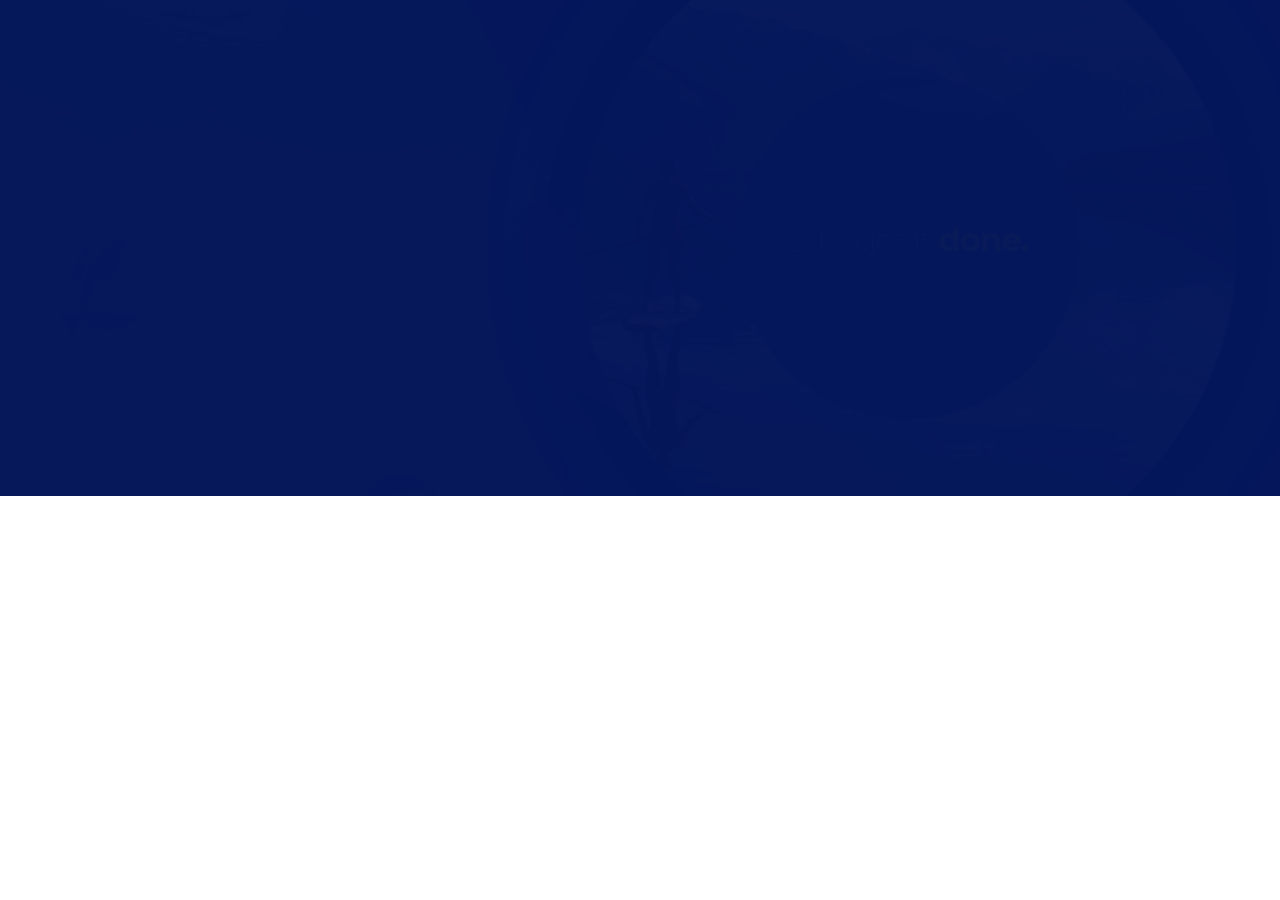
==== commit ed0545b0: "refactor(fonts): added secure path to fonts" ====
--- a/about_slider.html
+++ b/about_slider.html
@@ -17,7 +17,7 @@
 		<script type="text/javascript" src="https://ajax.googleapis.com/ajax/libs/jquery/1.11.1/jquery.js"></script>
 
                 <!-- LOADING FONTS AND ICONS -->
-        <link href="http://fonts.googleapis.com/css?family=Montserrat:800%2C200%2C400%2C600" rel="stylesheet" property="stylesheet" type="text/css" media="all">
+        <link href="https://fonts.googleapis.com/css?family=Montserrat:800%2C200%2C400%2C600" rel="stylesheet" property="stylesheet" type="text/css" media="all">
 
 
 		<link rel="stylesheet" type="text/css" href="fonts/pe-icon-7-stroke/css/pe-icon-7-stroke.css">
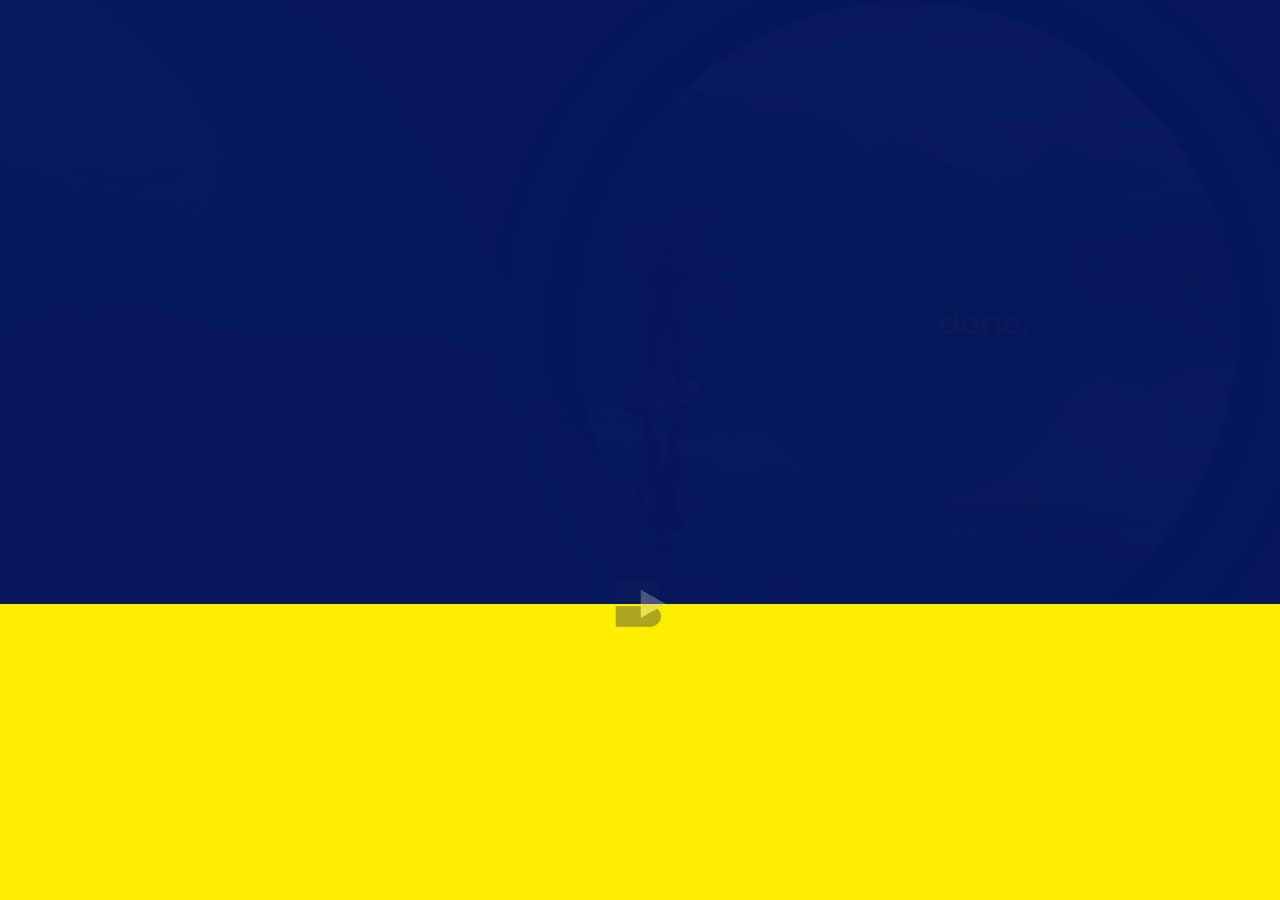
==== commit 6499e5ee: "refcator(sliders): updated sliders" ====
--- a/about_slider.html
+++ b/about_slider.html
@@ -17,7 +17,7 @@
 		<script type="text/javascript" src="https://ajax.googleapis.com/ajax/libs/jquery/1.11.1/jquery.js"></script>
 
                 <!-- LOADING FONTS AND ICONS -->
-        <link href="https://fonts.googleapis.com/css?family=Montserrat:800%2C200%2C400%2C600" rel="stylesheet" property="stylesheet" type="text/css" media="all">
+        <link href="https://fonts.googleapis.com/css?family=Montserrat:800%2C900%2C400%2C600%2C200%2C500" rel="stylesheet" property="stylesheet" type="text/css" media="all">
 
 
 		<link rel="stylesheet" type="text/css" href="fonts/pe-icon-7-stroke/css/pe-icon-7-stroke.css">
@@ -60,9 +60,9 @@
 	<body style="margin: 0; padding: 0">
 			
 
-<div id="rev_slider_5_1_wrapper" class="rev_slider_wrapper fullwidthbanner-container" data-alias="about" data-source="gallery" style="margin:0px auto;background:#061556;padding:0px;margin-top:0px;margin-bottom:0px;">
-<!-- START REVOLUTION SLIDER 5.4.8.1 fullwidth mode -->
-	<div id="rev_slider_5_1" class="rev_slider fullwidthabanner" style="display:none;" data-version="5.4.8.1">
+<div id="rev_slider_5_1_wrapper" class="rev_slider_wrapper fullscreen-container" data-alias="about" data-source="gallery" style="background:#061556;padding:0px;">
+<!-- START REVOLUTION SLIDER 5.4.8.1 fullscreen mode -->
+	<div id="rev_slider_5_1" class="rev_slider fullscreenbanner" style="display:none;" data-version="5.4.8.1">
 <ul>	<!-- SLIDE  -->
     <li data-index="rs-31" data-transition="fade" data-slotamount="default" data-hideafterloop="0" data-hideslideonmobile="off"  data-easein="default" data-easeout="default" data-masterspeed="default"  data-delay="8710"  data-rotate="0"  data-saveperformance="off"  data-title="Slide" data-param1="" data-param2="" data-param3="" data-param4="" data-param5="" data-param6="" data-param7="" data-param8="" data-param9="" data-param10="" data-description="">
 		<!-- MAIN IMAGE -->
@@ -72,37 +72,44 @@
 		<!-- LAYER NR. 1 -->
 		<div class="tp-caption  " 
 			 id="slide-31-layer-13" 
-			 data-x="right" data-hoffset="-260" 
-			 data-y="center" data-voffset="" 
-						data-width="['none','none','none','none']"
-			data-height="['none','none','none','none']"
+			 data-x="['right','right','right','right']" data-hoffset="['-260','-260','-260','-260']" 
+			 data-y="['middle','middle','middle','middle']" data-voffset="['-160','-160','-160','-160']" 
+						data-width="none"
+			data-height="none"
+			data-whitespace="nowrap"
+			data-visibility="['on','on','off','off']"
  
             data-type="image" 
 			data-basealign="slide" 
 			data-responsive_offset="on" 
 			data-responsive="off"
-            data-frames='[{"delay":10,"speed":1500,"frame":"0","from":"z:0;rX:0;rY:0;rZ:0;sX:0.9;sY:0.9;skX:0;skY:0;opacity:0;","to":"o:1;","ease":"Power3.easeInOut"},{"delay":"wait","speed":300,"frame":"999","to":"opacity:0;","ease":"Power3.easeInOut"}]'
+            data-frames='[{"delay":9.8956298828125,"speed":1500,"frame":"0","from":"z:0;rX:0;rY:0;rZ:0;sX:0.9;sY:0.9;skX:0;skY:0;opacity:0;","to":"o:1;","ease":"Power3.easeInOut"},{"delay":"wait","speed":300,"frame":"999","to":"opacity:0;","ease":"Power3.easeInOut"}]'
             data-textAlign="['inherit','inherit','inherit','inherit']"
             data-paddingtop="[0,0,0,0]"
             data-paddingright="[0,0,0,0]"
             data-paddingbottom="[0,0,0,0]"
             data-paddingleft="[0,0,0,0]"
 
-            style="z-index: 5;"><img src="assets/0f2c6-Slider_ContentAbout01.png" alt="" data-ww="90%" data-hh="auto" data-no-retina> </div>
+            style="z-index: 5;"><img src="assets/0f2c6-Slider_ContentAbout01.png" alt="" data-ww="['90%','90%','90%','90%']" data-hh="" data-no-retina> </div>
 
 		<!-- LAYER NR. 2 -->
 		<p class="tp-caption  " 
 			 id="slide-31-layer-1" 
-			 data-x="86" 
-			 data-y="center" data-voffset="-70" 
-						data-width="['725','407','380','560']"
-			data-height="['auto','auto','auto','auto']"
+			 data-x="['left','left','center','center']" data-hoffset="['86','60','-39','0']" 
+			 data-y="['middle','middle','middle','middle']" data-voffset="['-270','-291','-250','-291']" 
+						data-fontsize="['65','65','80','70']"
+			data-lineheight="['80','60','80','65']"
+			data-fontweight="['800','800','800','900']"
+			data-letterspacing="['-3','-3','-3','0']"
+			data-width="['725','380','560','407']"
+			data-height="none"
+			data-whitespace="normal"
  
             data-type="text" 
 			data-responsive_offset="on" 
 
-            data-frames='[{"delay":810,"speed":600,"frame":"0","from":"x:-50px;opacity:0;","to":"o:1;","ease":"Power3.easeInOut"},{"delay":"wait","speed":300,"frame":"999","to":"opacity:0;","ease":"Power3.easeInOut"}]'
-            data-textAlign="['left','left','left','left']"
+            data-frames='[{"delay":809.8956298828125,"speed":600,"frame":"0","from":"x:-50px;opacity:0;","to":"o:1;","ease":"Power3.easeInOut"},{"delay":"wait","speed":300,"frame":"999","to":"opacity:0;","ease":"Power3.easeInOut"}]'
+            data-textAlign="['left','left','left','center']"
             data-paddingtop="[0,0,0,0]"
             data-paddingright="[0,0,0,0]"
             data-paddingbottom="[0,0,0,0]"
@@ -113,16 +120,19 @@
 		<!-- LAYER NR. 3 -->
 		<p class="tp-caption  " 
 			 id="slide-31-layer-7" 
-			 data-x="87" 
-			 data-y="center" data-voffset="70" 
-						data-width="['632','407','316','394']"
-			data-height="['114','auto','auto','auto']"
+			 data-x="['left','left','center','center']" data-hoffset="['87','60','-118','0']" 
+			 data-y="['middle','middle','middle','middle']" data-voffset="['-152','-125','-120','-171']" 
+						data-lineheight="['38','38','32','32']"
+			data-letterspacing="['-1','-1','-1','0']"
+			data-width="['632','316','394','407']"
+			data-height="['114','none','none','none']"
+			data-whitespace="normal"
  
             data-type="text" 
 			data-responsive_offset="on" 
 
-            data-frames='[{"delay":1020,"speed":600,"frame":"0","from":"x:-50px;opacity:0;","to":"o:1;","ease":"Power3.easeInOut"},{"delay":"wait","speed":300,"frame":"999","to":"opacity:0;","ease":"Power3.easeInOut"}]'
-            data-textAlign="['left','left','left','left']"
+            data-frames='[{"delay":1019.9652099609375,"speed":600,"frame":"0","from":"x:-50px;opacity:0;","to":"o:1;","ease":"Power3.easeInOut"},{"delay":"wait","speed":300,"frame":"999","to":"opacity:0;","ease":"Power3.easeInOut"}]'
+            data-textAlign="['left','left','left','center']"
             data-paddingtop="[0,0,0,0]"
             data-paddingright="[0,0,0,0]"
             data-paddingbottom="[0,0,0,0]"
@@ -133,10 +143,12 @@
 		<!-- LAYER NR. 4 -->
 		<div class="tp-caption tp-shape tp-shapewrapper  tp-resizeme" 
 			 id="slide-31-layer-9" 
-			 data-x="89" 
-			 data-y="center" data-voffset="134" 
-						data-width="['60']"
-			data-height="['4']"
+			 data-x="['left','left','left','left']" data-hoffset="['89','89','89','89']" 
+			 data-y="['middle','middle','middle','middle']" data-voffset="['-90','-90','-90','-90']" 
+						data-width="60"
+			data-height="4"
+			data-whitespace="normal"
+			data-visibility="['on','off','off','off']"
  
             data-type="shape" 
 			data-responsive_offset="on" 
@@ -153,16 +165,23 @@
 		<!-- LAYER NR. 5 -->
 		<p class="tp-caption  " 
 			 id="slide-31-layer-10" 
-			 data-x="89" 
-			 data-y="center" data-voffset="227" 
-						data-width="['542','407','316','394']"
-			data-height="['112','auto','auto','auto']"
+			 data-x="['left','left','center','center']" data-hoffset="['89','60','-118','0']" 
+			 data-y="['middle','middle','bottom','middle']" data-voffset="['-23','-75','210','-1']" 
+						data-fontsize="['16','30','30','100']"
+			data-lineheight="['30','38','32','32']"
+			data-fontweight="['600','400','400','200']"
+			data-color="['rgba(255,255,255,0.49)','rgb(255,255,255)','rgb(255,255,255)','rgb(255,255,255)']"
+			data-letterspacing="['-1','-1','-1','0']"
+			data-width="['542','316','394','407']"
+			data-height="['112','none','none','none']"
+			data-whitespace="normal"
+			data-visibility="['on','off','off','off']"
  
             data-type="text" 
 			data-responsive_offset="on" 
 
-            data-frames='[{"delay":1360,"speed":600,"frame":"0","from":"x:-50px;opacity:0;","to":"o:1;","ease":"Power3.easeInOut"},{"delay":"wait","speed":300,"frame":"999","to":"opacity:0;","ease":"Power3.easeInOut"}]'
-            data-textAlign="['left','left','left','left']"
+            data-frames='[{"delay":1359.8956298828125,"speed":600,"frame":"0","from":"x:-50px;opacity:0;","to":"o:1;","ease":"Power3.easeInOut"},{"delay":"wait","speed":300,"frame":"999","to":"opacity:0;","ease":"Power3.easeInOut"}]'
+            data-textAlign="['left','left','left','center']"
             data-paddingtop="[0,0,0,0]"
             data-paddingright="[0,0,0,0]"
             data-paddingbottom="[0,0,0,0]"
@@ -171,6 +190,78 @@
             style="z-index: 9; min-width: 542px; max-width: 542px; max-width: 112px; max-width: 112px; white-space: normal; font-size: 16px; line-height: 30px; font-weight: 600; color: rgba(255,255,255,0.49); letter-spacing: -1px;font-family:Montserrat;">Our strategy includes diversifying a historically forex and fleet focused customer base to one of business and personal banking services. </p>
 	</li>
 </ul>
+<div style="" class="tp-static-layers">
+
+		<!-- LAYER NR. 6 -->
+		<div class="tp-caption tp-shape tp-shapewrapper  tp-resizeme tp-static-layer" 
+			 id="slider-5-layer-15" 
+			 data-x="['center','center','center','center']" data-hoffset="['0','0','0','0']" 
+			 data-y="['bottom','bottom','bottom','bottom']" data-voffset="['0','0','0','0']" 
+						data-width="full"
+			data-height="400"
+			data-whitespace="nowrap"
+ 
+            data-type="shape" 
+			data-basealign="slide" 
+			data-responsive_offset="on" 
+
+			data-startslide="0" 
+			data-endslide="0" 
+            data-frames='[{"delay":9.8956298828125,"speed":200,"frame":"0","from":"y:50px;opacity:0;","to":"o:1;","ease":"Power3.easeInOut"},{"delay":"+8790.1040649414","speed":300,"frame":"999","to":"opacity:0;","ease":"Power3.easeInOut"}]'
+            data-textAlign="['inherit','inherit','inherit','inherit']"
+            data-paddingtop="[0,0,0,0]"
+            data-paddingright="[0,0,0,0]"
+            data-paddingbottom="[0,0,0,0]"
+            data-paddingleft="[0,0,0,0]"
+
+            style="z-index: 10;background-color:rgb(255,237,0);"> </div>
+
+		<!-- LAYER NR. 7 -->
+		<div class="tp-caption   tp-resizeme tp-static-layer" 
+			 id="slider-5-layer-17" 
+			 data-x="['center','center','center','center']" data-hoffset="['0','0','0','0']" 
+			 data-y="['bottom','bottom','bottom','bottom']" data-voffset="['185','195','245','255']" 
+						data-width="none"
+			data-height="none"
+			data-whitespace="nowrap"
+ 
+            data-type="image" 
+			data-responsive_offset="on" 
+
+			data-startslide="0" 
+			data-endslide="0" 
+            data-frames='[{"delay":159.8956298828125,"speed":390,"frame":"0","from":"opacity:0;","to":"o:1;","ease":"Power3.easeInOut"},{"delay":"+8450.1040649414","speed":300,"frame":"999","to":"opacity:0;","ease":"Power3.easeInOut"}]'
+            data-textAlign="['inherit','inherit','inherit','inherit']"
+            data-paddingtop="[0,0,0,0]"
+            data-paddingright="[0,0,0,0]"
+            data-paddingbottom="[0,0,0,0]"
+            data-paddingleft="[0,0,0,0]"
+
+            style="z-index: 11;"><img src="assets/e6293-android-chrome-192x192.png" alt="" data-ww="['80px','80px','80px','80px']" data-hh="['80px','80px','80px','80px']" data-no-retina> </div>
+
+		<!-- LAYER NR. 8 -->
+		<div class="tp-caption   tp-resizeme tp-static-layer" 
+			 id="slider-5-layer-18" 
+			 data-x="['center','center','center','center']" data-hoffset="['0','0','0','0']" 
+			 data-y="['bottom','bottom','bottom','bottom']" data-voffset="['105','105','105','70']" 
+						data-width="['1200','945','630','404']"
+			data-height="['none','75','none','none']"
+			data-whitespace="normal"
+ 
+            data-type="text" 
+			data-responsive_offset="on" 
+
+			data-startslide="0" 
+			data-endslide="0" 
+            data-frames='[{"delay":450,"speed":560,"frame":"0","from":"opacity:0;","to":"o:1;","ease":"Power3.easeInOut"},{"delay":"+7989.9996948242","speed":300,"frame":"999","to":"opacity:0;","ease":"Power3.easeInOut"}]'
+            data-textAlign="['center','center','center','center']"
+            data-paddingtop="[0,0,0,0]"
+            data-paddingright="[0,0,0,0]"
+            data-paddingbottom="[0,0,0,0]"
+            data-paddingleft="[0,0,0,0]"
+
+            style="z-index: 12; min-width: 1200px; max-width: 1200px; white-space: normal; font-size: 20px; line-height: 25px; font-weight: 500; color: rgba(0,0,0,0.68); letter-spacing: 0px;font-family:Montserrat;">This diversification strategy, combined with a prudent lending philosophy resulted in the recent upgrade, by Moody’s Financial Services, of Bidvest Bank’s long-term national scale rating from A1 to Aa2, an increase of two notches. </div>
+</div>
 <div class="tp-bannertimer tp-bottom" style="height: 5px; background: rgba(255,255,255,0.19);"></div>	</div>
 </div><!-- END REVOLUTION SLIDER -->
 		<script type="text/javascript">
@@ -187,15 +278,16 @@
 					revapi5 = tpj("#rev_slider_5_1").show().revolution({
 						sliderType:"standard",
 jsFileLocation:"//localhost/bidvest_dev/revslider-standalone/revslider/public/assets/js/",
-						sliderLayout:"fullwidth",
+						sliderLayout:"fullscreen",
 						dottedOverlay:"none",
 						delay:9000,
 						navigation: {
 							onHoverStop:"off",
 						},
+						responsiveLevels:[1240,1024,778,480],
 						visibilityLevels:[1240,1024,778,480],
-						gridwidth:1728,
-						gridheight:670,
+						gridwidth:[1728,1140,778,480],
+						gridheight:[868,768,960,720],
 						lazyType:"none",
 						shadow:0,
 						spinner:"spinner2",
@@ -204,6 +296,10 @@
 						stopAtSlide:-1,
 						shuffle:"off",
 						autoHeight:"off",
+						fullScreenAutoWidth:"off",
+						fullScreenAlignForce:"off",
+						fullScreenOffsetContainer: "",
+						fullScreenOffset: "",
 						hideThumbsOnMobile:"off",
 						hideSliderAtLimit:0,
 						hideCaptionAtLimit:0,
